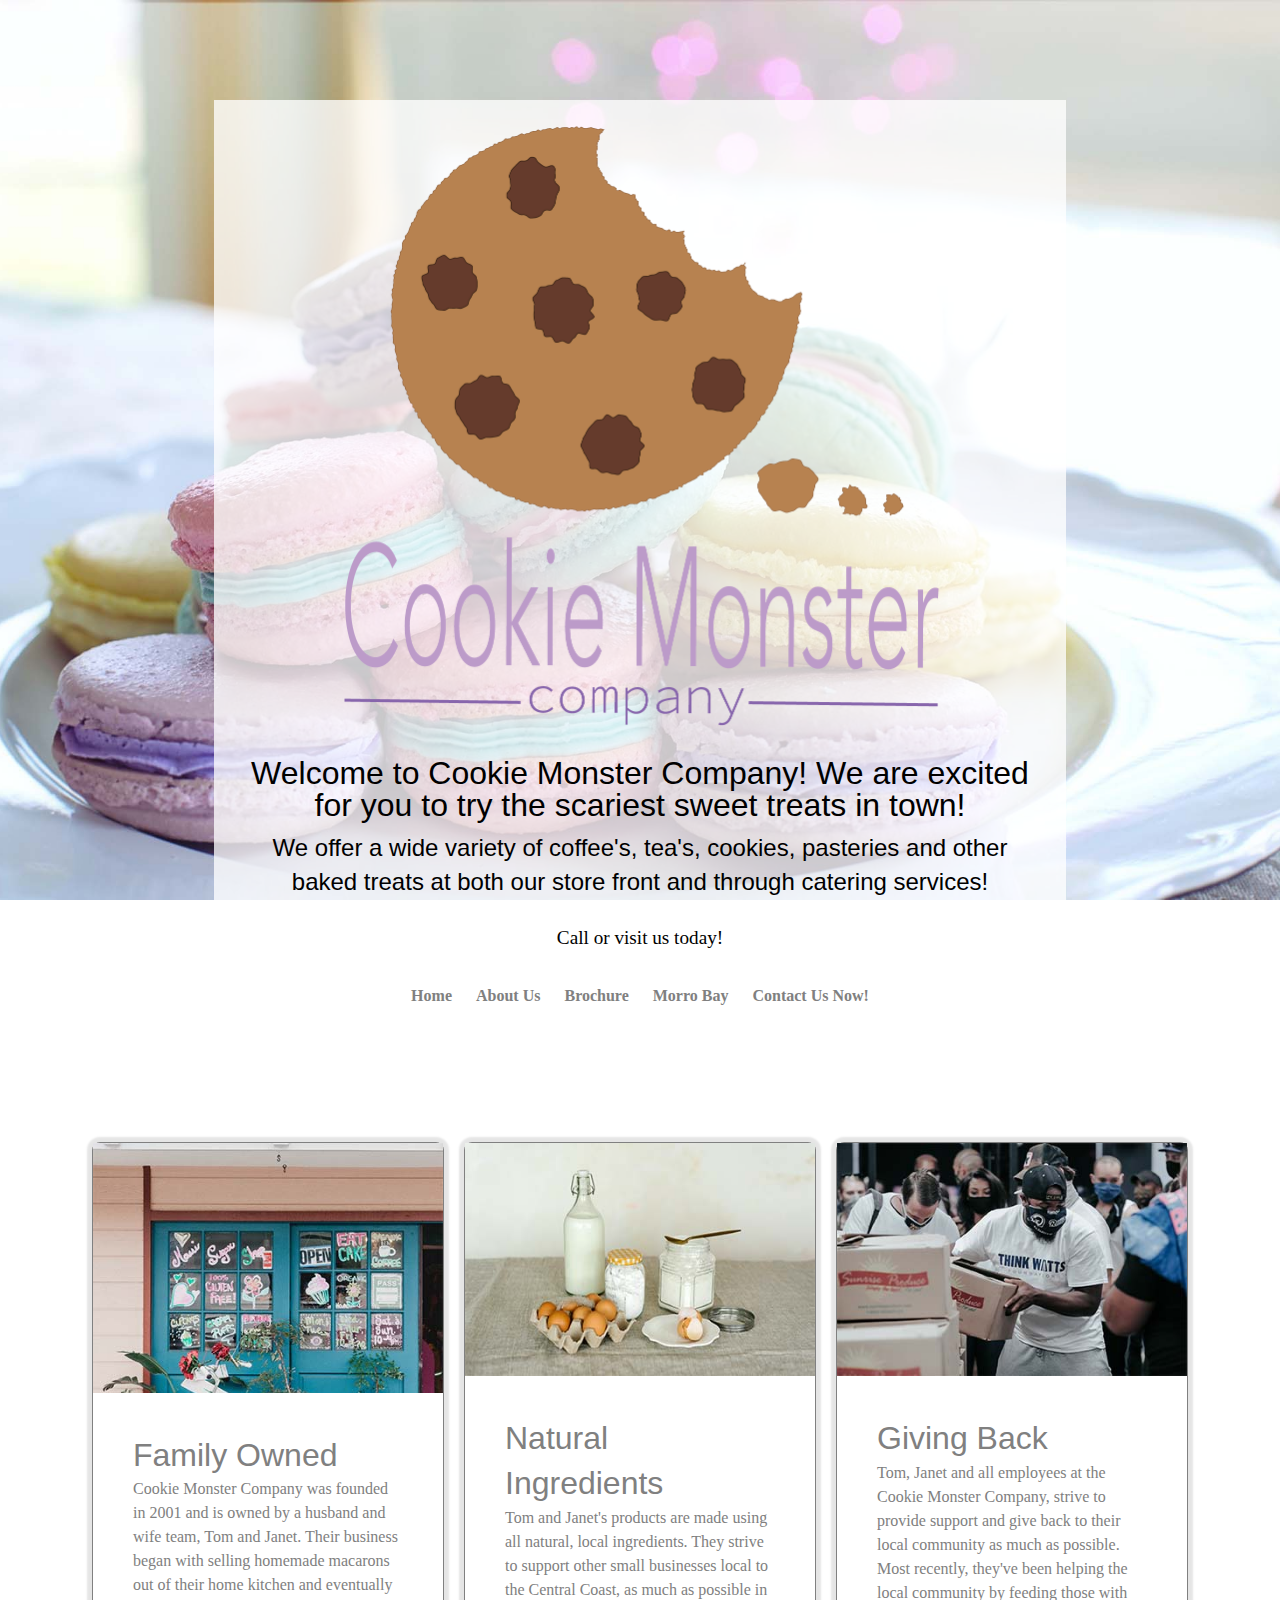
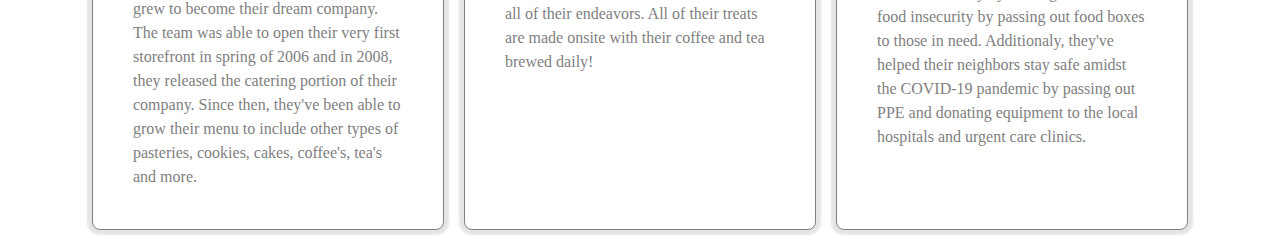
==== about-us.html @ d8d8d0f0 "Add files via upload" ====
<!DOCTYPE HTML>
<html>

<head>

<meta charset=”UTF-8”>

<!-- THE TITLE WILL APPEAR IN THE BROWSER WINDOW OR TAB -->
<title> Cookie Monster Company        </title>
<link rel="stylesheet" type="text/css" href="styles-contact.css">
</head>

<body>

<div class="center">
    <img id="logo" src="images/foco-logo@2x.png" alt="Cookie Monster Company @2" width="600">
    <h1>Welcome to Cookie Monster Company! We are excited for you to try the scariest sweet treats in town!</h1>
    <h2>We offer a wide variety of coffee's, tea's, cookies, pasteries and other baked treats at both our store front and through catering services!</h2>
    <p>Call or visit us today!</p>

<nav>
    <ul>
        <li><a href="index.html"> Home </a></li>
        <li><a href="about-us.html"> About Us </a></li>
        <li><a href="FoCo-brochure.pdf"> Brochure </a></li>
        <li><a href="https://www.morrobay.org/things-to-do/" target="_blank"> Morro Bay</a></li>
        <li><a href="mailto:hjablono@calpoly.edu"> Contact Us Now! </a></li>
    </ul>
</nav>
</div>  <!--end of center div-->

<div class="cards">
    <!-- create a div with a class of card -->
    <div class="card">
      <!-- create a div with a class of photo -->
      <div class="cardphoto">
        <img src="images/card-photo-1.jpg" alt="our bake shop store front" />
      </div> <!-- end of photo -->
      <article class="cardarticle">
        <h3 class="cardH1">Family Owned</h3>
        <p>Cookie Monster Company was founded in 2001 and is owned by a husband and wife team, Tom and Janet. Their business began with selling homemade macarons out of their home kitchen and eventually grew to become their dream company. The team was able to open their very first storefront in spring of 2006 and in 2008, they released the catering portion of their company. Since then, they've been able to grow their menu to include other types of pasteries, cookies, cakes, coffee's, tea's and more.</p>
      </article>
    </div><!-- end of card -->
    <!-- end of section here -->
    <div class="card">
      <!-- create a div with a class of photo -->
      <div class="cardphoto">
        <img src="images/card-photo-2.jpg" alt="our products made with all natural ingredients" />
      </div> <!-- end of photo -->
      <article class="cardarticle">
        <h3 class="cardH1">Natural Ingredients</h3>
        <p>Tom and Janet's products are made using all natural, local ingredients. They strive to support other small businesses local to the Central Coast, as much as possible in all of their endeavors. All of their treats are made onsite with their coffee and tea brewed daily!</p>
      </article>
    </div>
    <div class="card">
      <!-- create a div with a class of photo -->
      <div class="cardphoto">
        <img src="images/card-photo-3.jpg" alt="we give back to our local community" />
      </div> <!-- end of photo -->
      <article class="cardarticle">
        <h3 class="cardH1">Giving Back</h3>
        <p> Tom, Janet and all employees at the Cookie Monster Company, strive to provide support and give back to their local community as much as possible. Most recently, they've been helping the local community by feeding those with food insecurity by passing out food boxes to those in need. Additionaly, they've helped their neighbors stay safe amidst the COVID-19 pandemic by passing out PPE and donating equipment to the local hospitals and urgent care clinics.</p>
      </article>
    </div>
  </div>
</body>

</html>
---- styles-contact.css ----
/*This is my 377 FoCo Web Page Project using Eric Meyer's reset at the top of my page -- your CSS starts on line 56 */



/* http://meyerweb.com/eric/tools/css/reset/ 
   v2.0 | 20110126
   License: none (public domain)
*/

html, body, div, span, applet, object, iframe,
h1, h2, h3, h4, h5, h6, p, blockquote, pre,
a, abbr, acronym, address, big, cite, code,
del, dfn, em, img, ins, kbd, q, s, samp,
small, strike, strong, sub, sup, tt, var,
b, u, i, center,
dl, dt, dd, ol, ul, li,
fieldset, form, label, legend,
table, caption, tbody, tfoot, thead, tr, th, td,
article, aside, canvas, details, embed, 
figure, figcaption, footer, header, hgroup, 
menu, nav, output, ruby, section, summary,
time, mark, audio, video {
	margin: 0;
	padding: 0;
	border: 0;
	font-size: 100%;
	font: inherit;
	vertical-align: baseline;
}
/* HTML5 display-role reset for older browsers */
article, aside, details, figcaption, figure, 
footer, header, hgroup, menu, nav, section {
	display: block;
}
body {
	line-height: 1;
}
ol, ul {
	list-style: none;
}
blockquote, q {
	quotes: none;
}
blockquote:before, blockquote:after,
q:before, q:after {
	content: '';
	content: none;
}
table {
	border-collapse: collapse;
	border-spacing: 0;
}



/* ---------- This is the beginning of my 377 FoCo Web Page Project ------------ */

html, body {
  height: 100%;
  width: 100%;
  padding: 0;
  margin: 0;
  background-image: url("images/macaroons-bg.jpg");
  background-size:cover;
  background-repeat: no-repeat;
  background-attachment: fixed;
  background-position:center;
	
	
}

.center {
    width: 800px;
	padding: 2%;
    margin: 100px auto;
 	background: rgba(255, 255, 255, 0.767); /*this uses opacity of 75% for the background color*/
	text-align: center;
	border: 4px white;
}

   
#logo {
    margin-bottom: 16px;
	border: 3px rgb(250, 244, 244);
	text-align: center;
}

h1 {
	font-family: 'bilo', sans-serif;
	font-style: normal;
	font-weight: 350;
	font-size: 2em;
    margin: 0px auto 10px auto;
    color: black;
}

h2 {
	font-family: 'bilo', sans-serif;
	font-style: normal;
	font-weight: 300;
	font-size: 1.5em;
    line-height: 1.4;
    color: black;
    padding: 0px 0px;
    margin: 0px auto 25px auto;
}

h3 {
	font-family: 'bilo', sans-serif;
	font-style: normal;
	font-weight: 300;
	font-size: 1.0em;
    line-height: 1.4;
    color: black;
    padding: 0px 0px;
    margin: 0px auto 25px auto;
}

p {
	font-family: 'yorkten-slab-normal', serif;
	font-style: normal;
	font-weight: 100;
	font-size: 1.2em;
    line-height: 1.6;
    color: black;
}
nav{
	font-family: 'yorkten-slab-normal', serif;
	font-size: 1.0em;
	font-weight: 100;
	width: 500px;
	margin: 0 auto;
	border: solid white;
	border-width: 2px 0;
	text-align: center;
	margin-top: 2em;
}

nav li{
	display: inline;
}

nav a{
	display: in-line block;
	padding: 10px;
}

a{
	color:gray;
	text-decoration: none;
	font-weight: bold;
}

a:hover{
	color: black;
	background: plum;
}
/* sets everything to zero */

* {
    margin: 0;
    padding: 0;
  }
 
  .cardphoto img {
    display: block;
    max-width: 100%; /* makes image responsive if needed but makes sure it doesn't stretch */
  }
 
  /* make the Section class cards here.  */
 
  .cards {
    display: flex;
    justify-content: center;
    flex-wrap: wrap;
    margin-bottom: 50px;
  }
 
  /* make the card flex. The default is row so change flex direction to vertical. */
  .card {
    background-color: white;
    display: flex;
    flex-direction: column;
    margin: 10px;
    min-width: 250px;
    max-width: 350px;
    border-radius: 0.5rem;
    border-style: solid;
    border-width: 1px;
    border-color: gray;
    box-shadow: 0 0 2px 5px rgba(0, 0, 0, 0.1);
    position: relative;
    top: 0;
  }
  .card:hover {
    transition: all 0.1s ease-in;
    top: -2px;
    box-shadow: 0 4px 5px rgba(0, 0, 0, 0.2);
  }
 
  .cardphoto {
    max-height: 250px;
    overflow: hidden;
  }
 
  .cardarticle {
    padding: 2.5rem;
    flex-grow: 1;
  }
 
  /* typography */
  .cardH1 {
    font-size: 2rem;
    margin: 0;
    color: gray;
  }
 
  .card p {
    font-size: 1rem;
    line-height: 1.5;
  }
 
  .card footer {
    font-size: 1.2rem;
    font-weight: bold;
    color: #999;
    text-transform: uppercase;
    margin: 0;
    text-align: center;
  }

  h3{
      color:gray;
  }
 
  .card p {
      color: grey;
  }
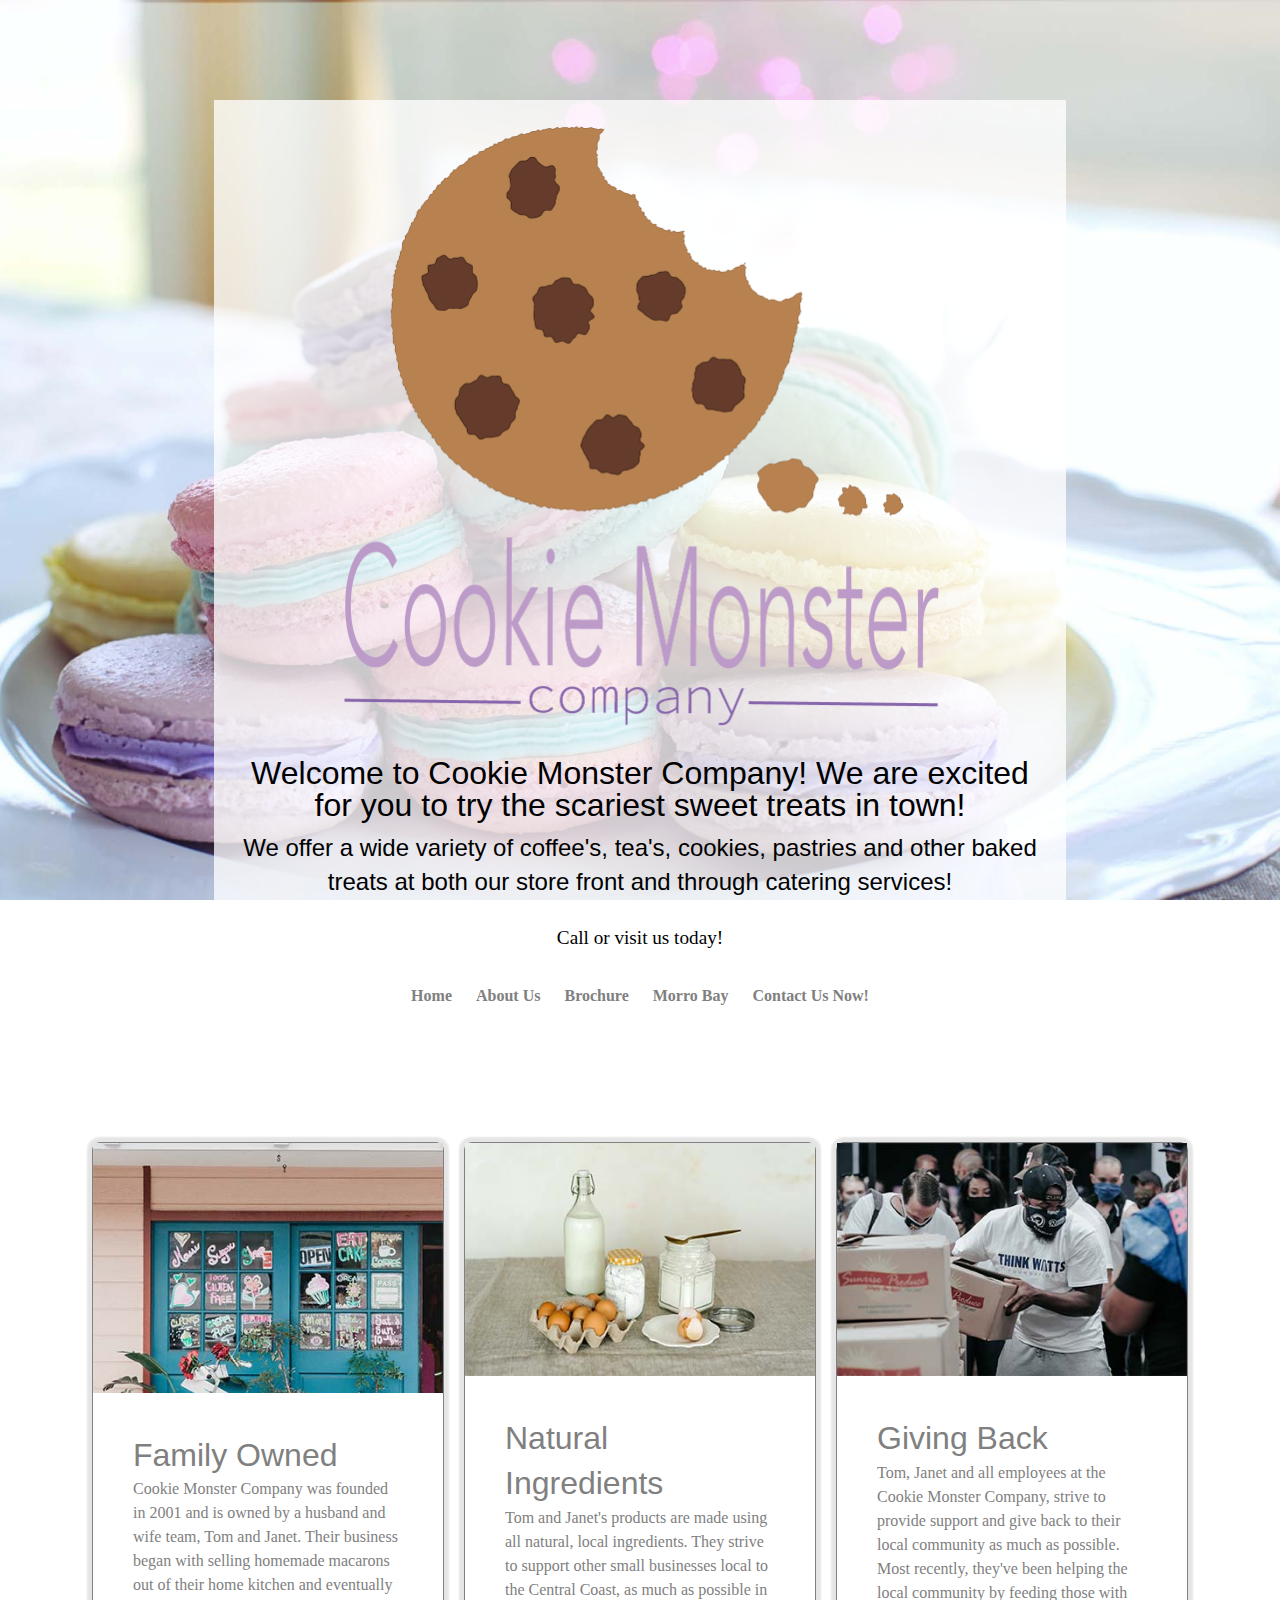
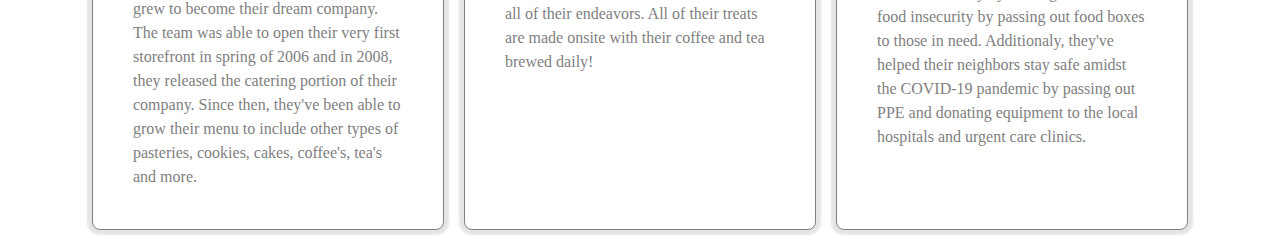
==== commit 3acd7149: "Update about-us.html" ====
--- a/about-us.html
+++ b/about-us.html
@@ -15,7 +15,7 @@
 <div class="center">
     <img id="logo" src="images/foco-logo@2x.png" alt="Cookie Monster Company @2" width="600">
     <h1>Welcome to Cookie Monster Company! We are excited for you to try the scariest sweet treats in town!</h1>
-    <h2>We offer a wide variety of coffee's, tea's, cookies, pasteries and other baked treats at both our store front and through catering services!</h2>
+    <h2>We offer a wide variety of coffee's, tea's, cookies, pastries and other baked treats at both our store front and through catering services!</h2>
     <p>Call or visit us today!</p>
 
 <nav>
@@ -65,4 +65,4 @@
   </div>
 </body>
 
-</html>+</html>
